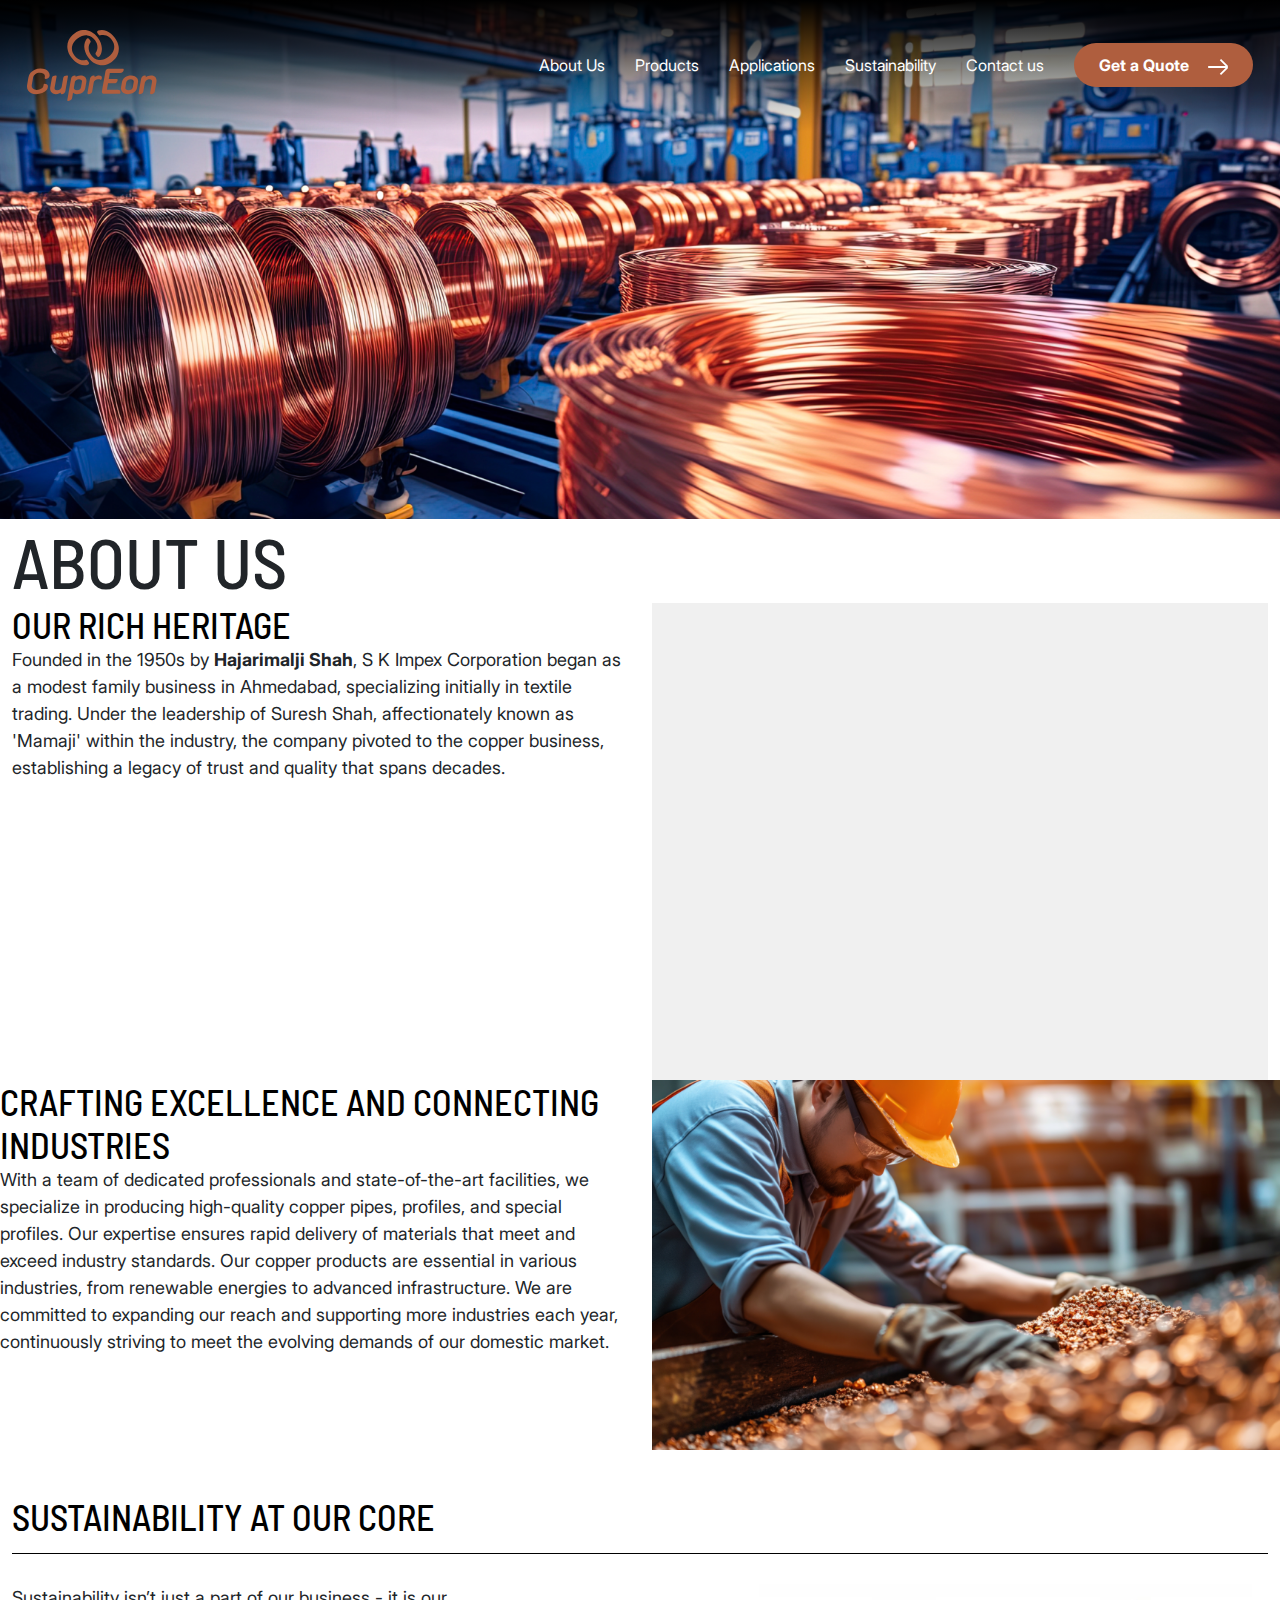
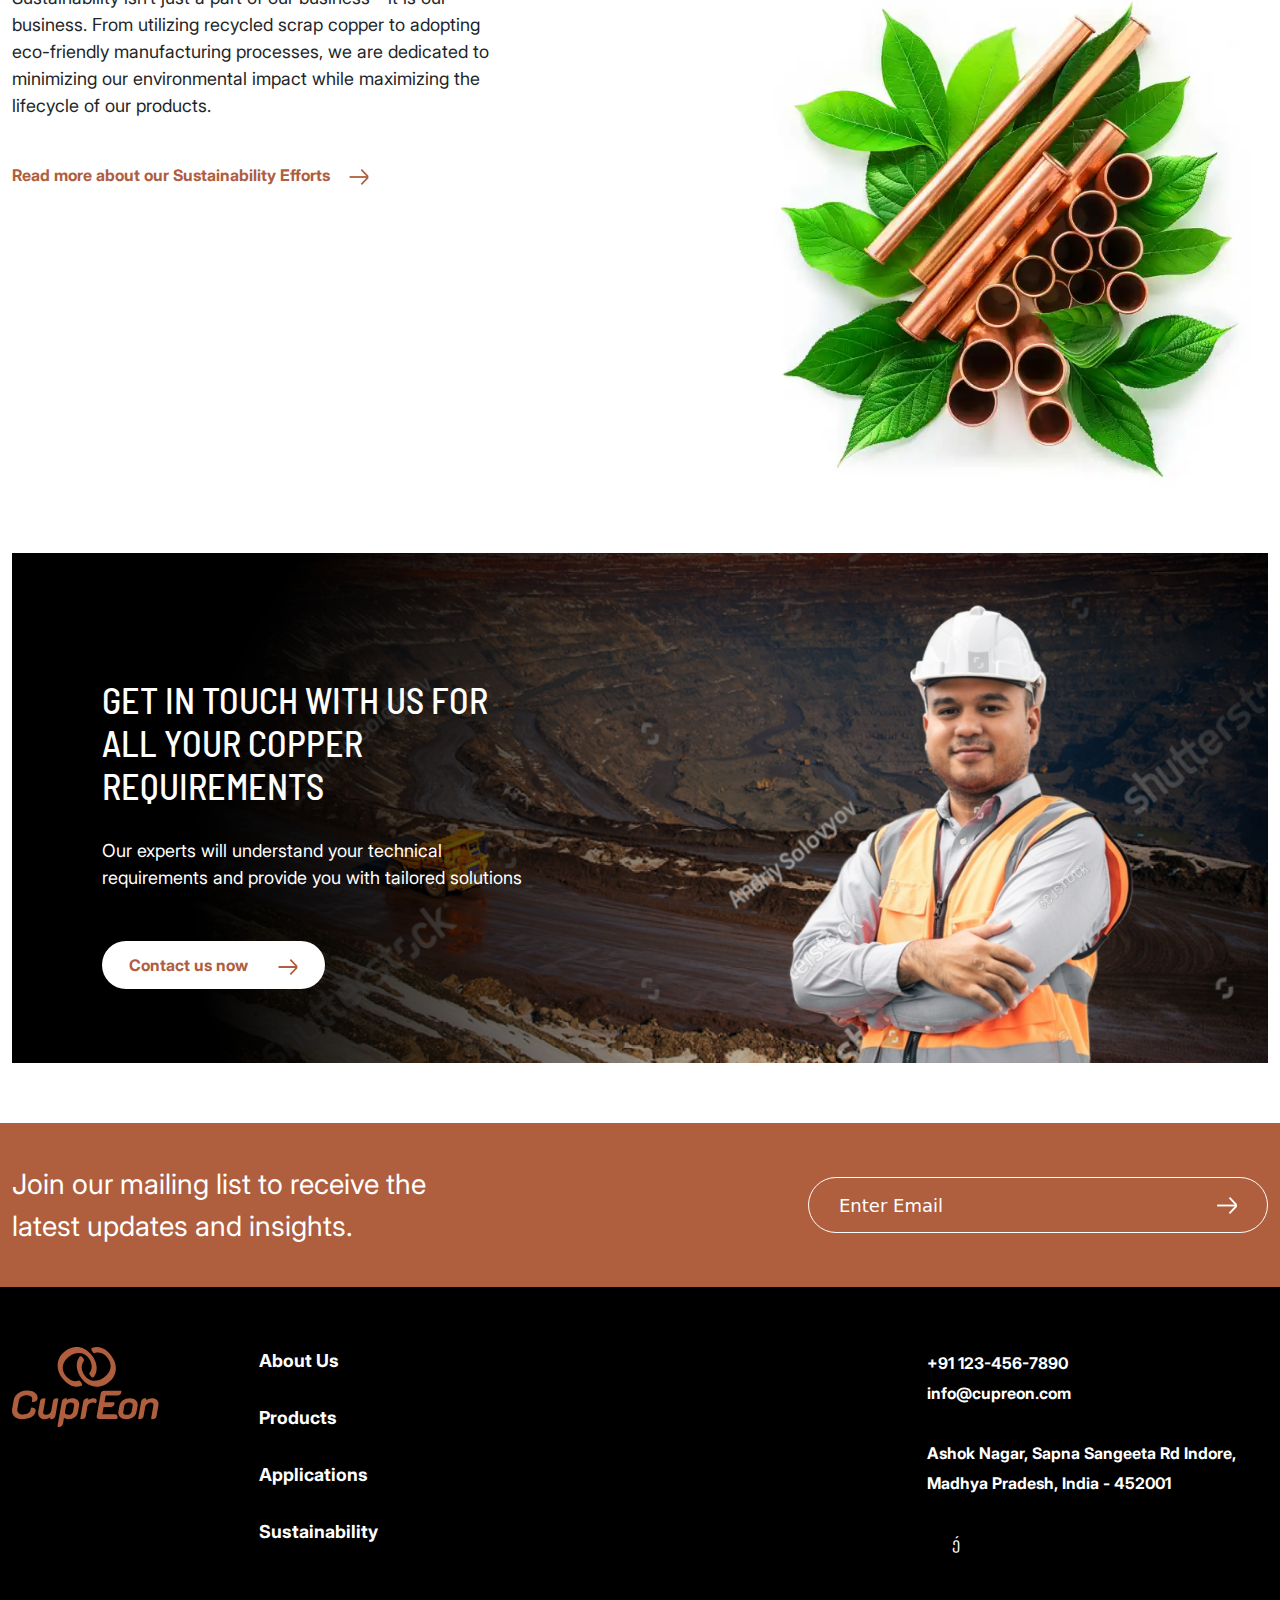
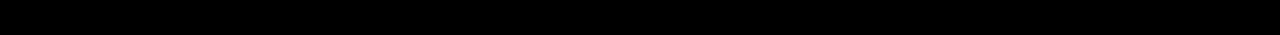
==== about-us.html @ 273bc5ce "All files added" ====
<!DOCTYPE html>
<html lang="en">

<head>
    <meta charset="UTF-8" />
    <meta name="viewport" content="width=device-width, initial-scale=1.0" />
    <title>CuprEon</title>
    <link rel="shortcut icon" href="./assets/images/fav-icon.webp" type="image/x-icon" />
    <link rel="stylesheet" href="./css/app.css" />
</head>

<body>
    <header class="header">
        <div class="header_inner">
            <div class="header_content container">
                <div class="header_brand_logo">
                    <a href="#">
                        <img src="./assets/images/logo.svg" alt="logo" />
                    </a>
                </div>
                <div class="header_navigations_links">
                    <ul class="menu">
                        <li>
                            <a href="#" class="header_nav_links">About Us</a>
                        </li>
                        <li>
                            <a href="#" class="header_nav_links">Products</a>
                        </li>
                        <li>
                            <a href="#" class="header_nav_links">Applications</a>
                        </li>
                        <li>
                            <a href="#" class="header_nav_links">Sustainability</a>
                        </li>
                        <li>
                            <a href="#" class="header_nav_links">Contact us</a>
                        </li>
                        <li>
                            <div class="cta_main diraction_aware_hover">
                                <a href="#" class="cta">Get a Quote
                                    <span><img class="theme_icon" src="./assets/images/site_right_icon_fff.svg"
                                            alt="Image of right icon"></span></a>
                            </div>
                        </li>
                    </ul>
                </div>
                <button class="menu-toggle">☰</button>
            </div>
            <div class="off-canvas-menu">
                <button class="menu-close">&times;</button>
            </div>
        </div>
    </header>
    <main id="main">
        <!--  -->
        <section class="inner-banner about-banner section-spacing">
            <div class="inner-banner-img">
                <div class="inner-banner-layer">
                    <img src="./assets/images/about-us-banner.png" alt="">
                </div>
                <div class="container">
                    <div class="inner-bannr-heading">
                        <h1>about us</h1>
                    </div>
                </div>
            </div>

        </section>
        <!--  -->
        <section class="inner-common-section section-spacing">
            <div class="container">
                <div class="inner-common-text">
                    <div class="row">
                        <div class="col-lg-6">
                            <div class="inner-common-content">
                                <h2>Our Rich Heritage</h2>
                                <p>Founded in the 1950s by <b>Hajarimalji Shah</b>, S K Impex Corporation began as a
                                    modest family business in Ahmedabad, specializing initially in textile trading.
                                    Under the leadership of Suresh Shah, affectionately known as 'Mamaji' within the
                                    industry, the company pivoted to the copper business, establishing a legacy of trust
                                    and quality that spans decades.</p>
                            </div>
                        </div>
                        <div class="col-lg-6">
                            <div class="inner-common-img">
                                <img src="./assets/images/blanck-img.png" alt="">
                            </div>
                        </div>
                    </div>
                </div>
            </div>
        </section>

        <section class="inner-common-section section-spacing inner-left-common">
            <div class="inner-common-text">
                <div class="row">
                    <div class="col-lg-6">
                        <div class="inner-common-content">
                            <h2>Crafting Excellence and
                                Connecting Industries</h2>
                            <p>With a team of dedicated professionals and state-of-the-art facilities, we specialize in
                                producing high-quality copper pipes, profiles, and special profiles. Our expertise
                                ensures rapid delivery of materials that meet and exceed industry standards. Our copper
                                products are essential in various industries, from renewable energies to advanced
                                infrastructure. We are committed to expanding our reach and supporting more industries
                                each year, continuously striving to meet the evolving demands of our domestic market.
                            </p>
                        </div>
                    </div>
                    <div class="col-lg-6">
                        <div class="inner-common-img">
                            <img src="./assets/images/crafting-solution.png" alt="">
                        </div>
                    </div>
                </div>
            </div>

        </section>


        <!--  -->
        <section id="sustainability">
            <div class="container padding-top padding-bottom">
                <div class="section--inner">
                    <div class="section__title">
                        <h2>Sustainability at Our Core</h2>
                    </div>
                    <div class="section__content">
                        <div class="section__content__inner row">
                            <div class="col-lg-5">
                                <div class="section__col__inner">
                                    <div class="section__text__holder">
                                        <p class="section__text">
                                            Sustainability isn’t just a part of our business - it is our business. From
                                            utilizing recycled scrap copper to adopting eco-friendly manufacturing
                                            processes, we are dedicated to minimizing our environmental impact while
                                            maximizing the lifecycle of our products.
                                        </p>
                                    </div>
                                    <div class="section__cta__holder">
                                        <a class="section__cta" href="#">Read more about our Sustainability Efforts
                                            <span class="section__icon"><img class="theme_icon"
                                                    src="./assets/images/site_right_icon_theme_clr.svg"
                                                    alt="Image of right icon" /></span></a>
                                    </div>
                                </div>
                            </div>
                            <div class="col-lg-5">
                                <div class="section__right__content">
                                    <div class="sustainability_img">
                                        <img src="./assets/images/plant_copper.webp" alt="image of plant copper">
                                    </div>
                                </div>
                            </div>
                        </div>
                    </div>
                </div>
            </div>
        </section>

        <section id="gitBg" class="padding-top padding-bottom">
            <div class="get-in-touch-main">
                <div class="container">
                    <div class="git_inner" style="background: url(./assets/images/git_bg.png) center center / cover;">
                        <!-- <div class="git_img">
                                <img src="" alt="git bg">
                            </div> -->
                        <div class="git_content_main">
                            <div class="row">
                                <div class="col-lg-5 col-md-12">
                                    <div class="git_content">
                                        <h2>Get in touch with us for all your Copper requirements</h2>
                                        <p>Our experts will understand your technical requirements and provide you
                                            with
                                            tailored
                                            solutions</p>
                                        <div class="diraction_aware_hover">
                                            <a href="#" class="cta cta__banner">Contact us now
                                                <span><img class="theme_icon"
                                                        src="./assets/images/site_right_icon_theme_clr.svg"
                                                        alt="right icon" /></span></a>
                                        </div>
                                    </div>
                                </div>
                                <div class="col-lg-5 col-md-12">
                                    <div class="section__right__content">
                                        <div class="sustainability_img">
                                            <img src="./assets/images/person_getintouch.png" alt="Person">
                                        </div>
                                    </div>
                                </div>
                            </div>
                        </div>
                    </div>
                </div>
            </div>
        </section>

    </main>
    <footer id="footer" class="padding-top">
        <div class="footer-email-section">
            <div class="container">
                <div class=" email_section_inner">
                    <div class="email_content">
                        <p>Join our mailing list to receive the latest updates and insights.</p>
                    </div>
                    <div class="email_input_area">
                        <input type="email" placeholder="Enter Email" required>
                        <img class="theme_icon" src="./assets/images/site_right_icon_fff.svg" alt="Image of right icon">
                    </div>
                </div>
            </div>
        </div>
        <div class="footer-main black">
            <div class="container">

                <div class="footer_inner">
                    <div class="footer__left">
                        <a href="#">
                            <img src="./assets/images/logo.svg" alt="logo" />
                        </a>
                    </div>
                    <div class="footer__center">
                        <ul>
                            <li><a href="#">About Us</a></li>
                            <li><a href="#">Products</a></li>
                            <li><a href="#">Applications</a></li>
                            <li><a href="#">Sustainability</a></li>
                        </ul>
                    </div>
                    <div class="footer__right">
                        <div class="contact_details">
                            <div class="contact_number">
                                <a href="tel:+91 123-456-7890">+91 123-456-7890</a> <br>
                                <a href="mailto:info@cupreon.com">info@cupreon.com</a>
                            </div>
                            <div class="contact_address">
                                <a href="#">
                                    Ashok Nagar, Sapna Sangeeta Rd
                                    Indore, Madhya Pradesh, India - 452001
                                </a>
                            </div>
                            <div class="contact_social">
                                <div class="social_inner">
                                    <a href="#"><i class="fa-brands fa-square-facebook"></i></a><a href="#"><i
                                            class="fa-brands fa-linkedin"></i></a><a href="#"><i
                                            class="fa-brands fa-square-youtube"></i></a>
                                </div>
                            </div>
                        </div>
                    </div>
                </div>
            </div>
        </div>

    </footer>

    <script src="./js/jquery.js"></script>
    <script src="./js/owl.carousel.min.js"></script>
    <script src="./js/bootstrap.min.js"></script>
    <script src="./js/gsap.min.js"></script>
    <script src="./js/ScrollTrigger.min.js"></script>
    <script type="module" src="./js/app.js"></script>
</body>

</html>
---- css/app.css ----
@import url(./owl.carousel.min.css); @import url(./fa.css); @import url(./bootstrap.min.css); @import url(./fonts.css); @import url(./global.css); @import url(./style.css); @import url(./responsive.css);  @import url(./locomotive.css);
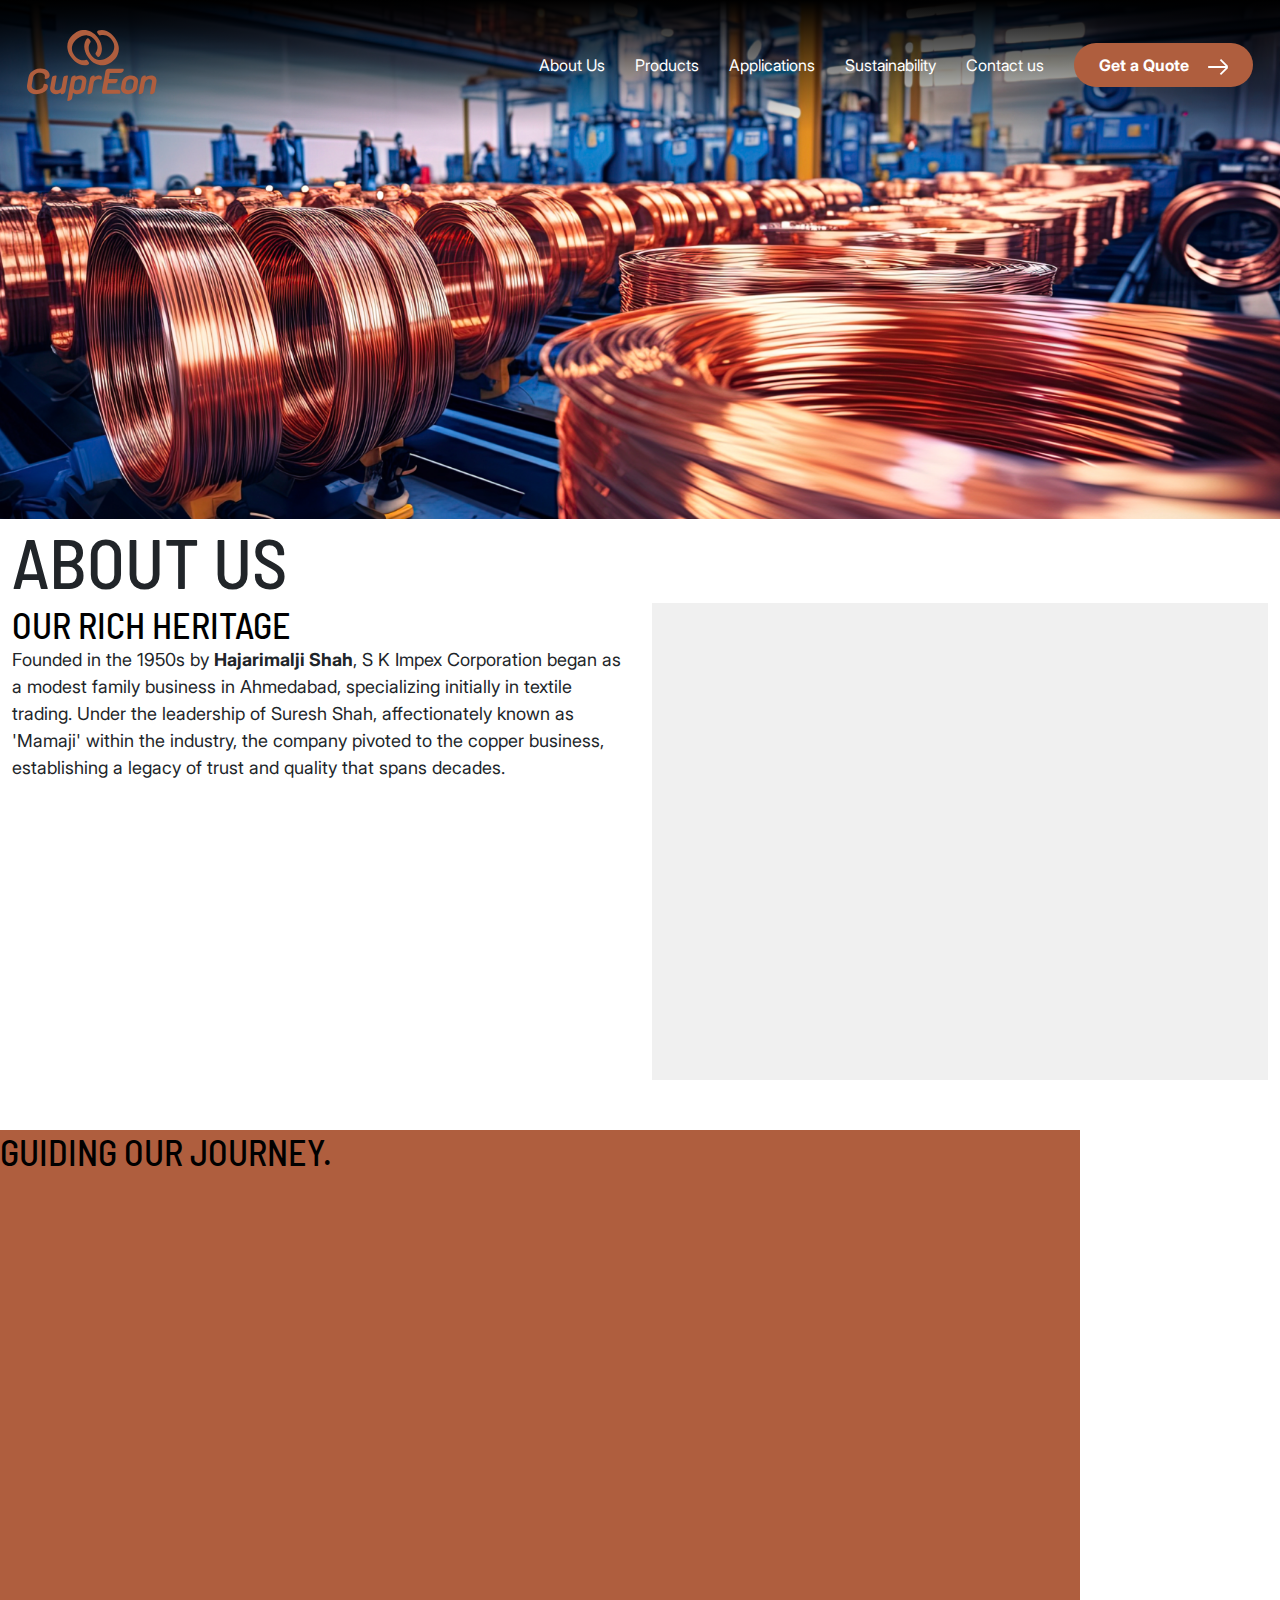
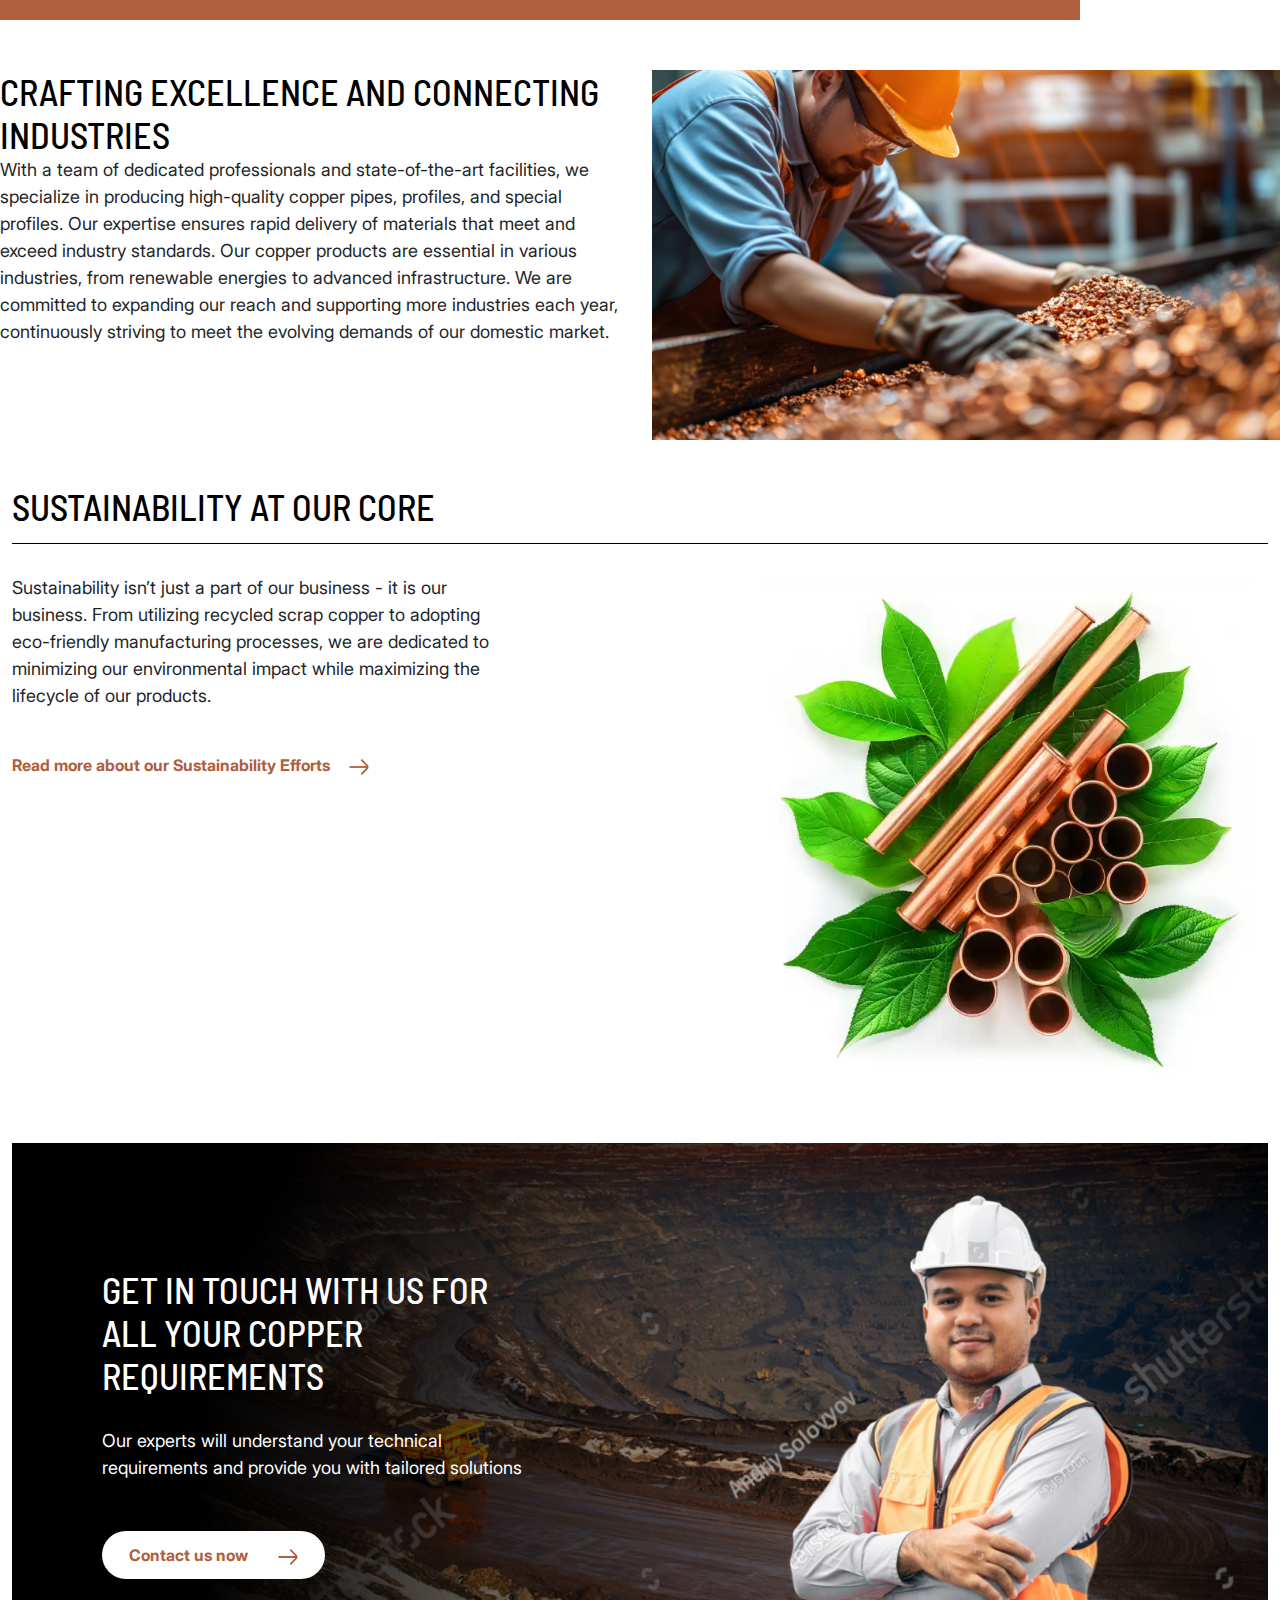
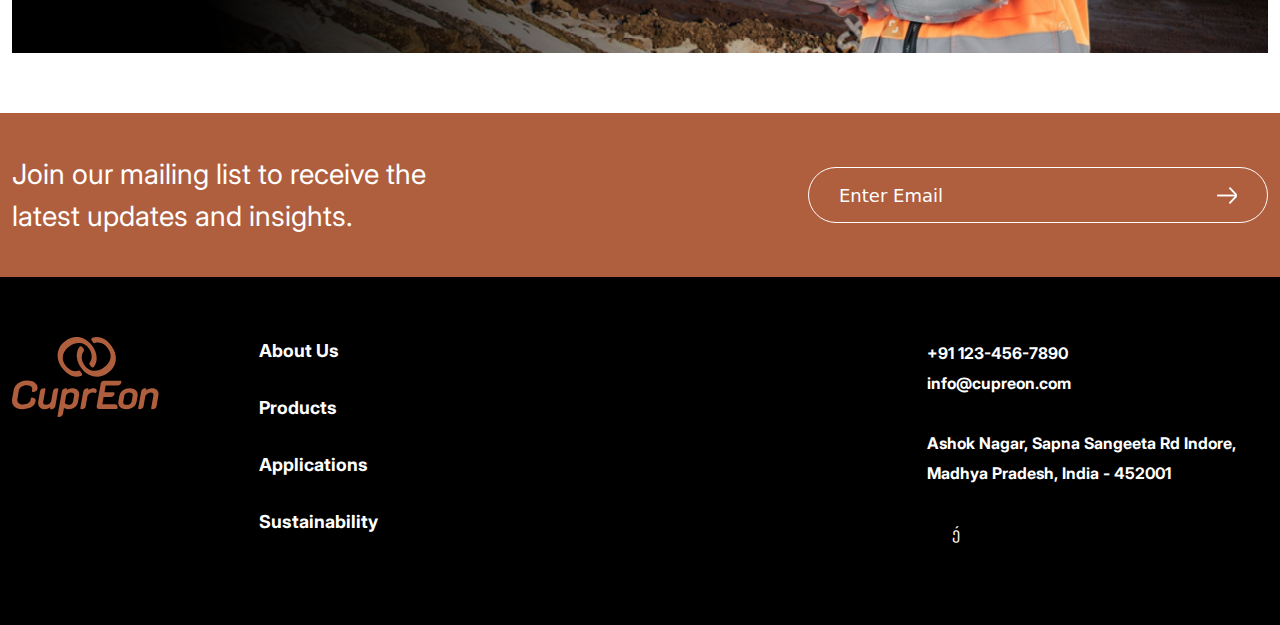
==== commit ae016d95: "Added" ====
--- a/about-us.html
+++ b/about-us.html
@@ -90,7 +90,108 @@
                 </div>
             </div>
         </section>
-
+        <section id="craft">
+            <div class="craft">
+                <div class="craft-left">
+                    <h2>Guiding our
+                        Journey.</h2>
+                </div>
+                <div class="craft-right">
+                    <div class="right-inner">
+                        <div class="right-box">
+                            <h3>Our Mission</h3>
+                            <p>To deliver unparalleled copper solutions both domestically and globally, ensuring
+                                superior quality and customer
+                                satisfaction. We are dedicated to cultivating a broad customer base, enhancing our reach
+                                nationally and internationally,
+                                while maintaining our commitment to environmental responsibility.</p>
+                        </div>
+                        <div class="right-box">
+                            <h3>Our Vision </h3>
+                            <p>To be the “global leader” can we rephrase these words to fit our profile, in copper
+                                manufacturing, continually expanding
+                                our reach and enhancing our products to meet the evolving demands of the industries we
+                                serve.</p>
+                        </div>
+                        <div class="right-box">
+                            <h3>Core Values</h3>
+                            <p>At the heart of SK Impex Corporation are our guiding principles or values instilled by
+                                our founder that drive every
+                                decision and interaction, ensuring we build lasting relationships and deliver
+                                exceptional products.
+                                <span>
+                                    <ul>
+                                        <li>Integrity</li>
+                                        <li>Commitment</li>
+                                        <li>Trust</li>
+                                        <li>Honesty</li>
+                                    </ul>
+                                </span>
+                            </p>
+                        </div>
+                    </div>
+                </div>
+            </div>
+        </section>
+        <style>
+            #craft {
+                background: var(--theme-clr);
+                margin: 50px 200px 50px 0px;
+                height: 490px;
+            }
+
+            section .craft {
+                display: flex;
+                width: 100%;
+                justify-content: space-between;
+            }
+
+            section .craft .craft-left {
+                display: flex;
+
+            }
+
+            section .craft .craft-left h2 {
+                max-width: 420px;
+                font-size: 36px;
+                align-self: flex-start;
+                /* position: sticky;
+                position: -webkit-sticky;
+                top: 10rem; */
+
+            }
+
+            section .craft .craft-right {
+                margin-right: 150px;
+                padding: 290px 0px;
+            }
+
+            section .craft .craft-right .right-inner {
+                display: flex;
+                justify-content: center;
+                align-items: center;
+                flex-direction: column;
+                gap: 30px;
+                max-width: 100%;
+                width: 500px;
+            }
+
+            section .craft .craft-right .right-inner .right-box {
+                border: 1px solid #000;
+                padding: 20px;
+                text-align: center;
+                max-width: 420px;
+                width: 100%;
+                color: #000;
+                opacity: 0;
+            }
+
+            section .craft .craft-right .right-inner .right-box h3 {
+                font-size: 32px;
+            }
+
+            section .craft .craft-right .right-inner .right-box p {}
+        </style>
         <section class="inner-common-section section-spacing inner-left-common">
             <div class="inner-common-text">
                 <div class="row">
